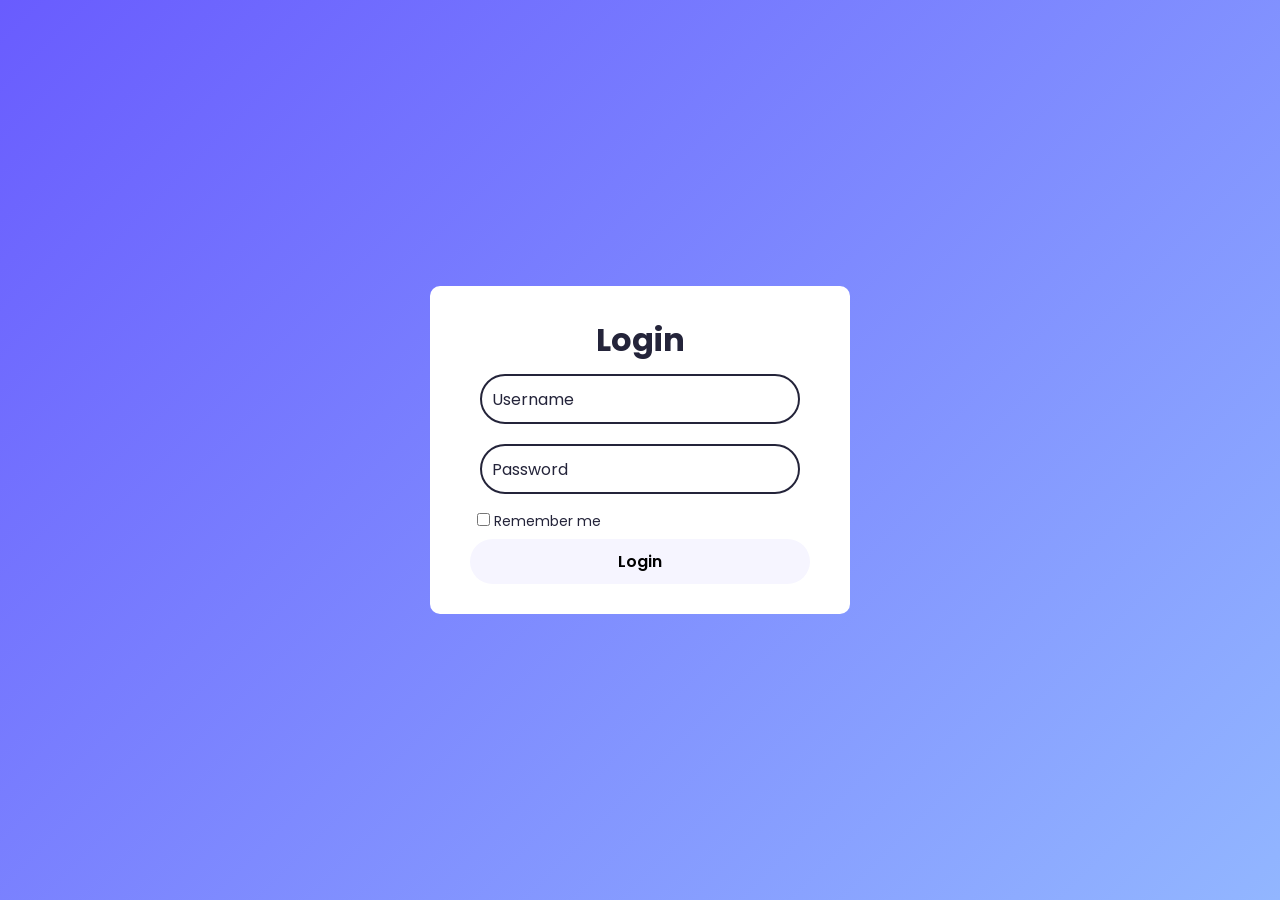
==== library.html @ 34076997 "Add files via upload" ====
<!DOCTYPE html>
<html lang="en">
<head>
    <meta charset="UTF-8">
    <meta name="viewport" content="width=device-width, initial-scale=1.0">
    <title>My Library - Studia</title>
    <link rel="stylesheet" href="style.css">
    <link href="https://unpkg.com/boxicons@2.1.4/css/boxicons.min.css" rel="stylesheet">
    <script src="auth.js" defer></script>
    <style>
        .library-page {
            min-height: 100vh;
            margin-left: 250px;
            padding: 42px clamp(20px, 5vw, 64px);
            transition: margin-left 0.3s ease;
        }

        .sidebar.close ~ .library-page {
             margin-left: 78px; 
            }
        .library-header, #libraryItems { 
            width: min(100%, 1050px);
             margin: 0 auto; 
            }
        .library-header { 
            margin-bottom: 28px; 
        }
        .library-header h1 { 
            margin: 12px 0 4px;
         }
        .library-back { 
            color: var(--primary-color);
             text-decoration: none; 
            
            }

        #libraryItems {
            display: grid;
            grid-template-columns: repeat(3, minmax(0, 1fr));
            gap: 18px;
        }

        .library-card {
            min-height: 180px;
            padding: 20px;
            border: 1px solid var(--body-color);
            border-radius: 12px;
            background: var(--primary-color-light);
            display: flex;
            flex-direction: column;
            gap: 14px;
            overflow: hidden;
            transition: transform 0.2s ease, box-shadow 0.2s ease, border-color 0.2s ease;
        }

        .library-card:hover,
        .library-card:focus-visible {
            transform: translateY(-4px);
            border-color: var(--primary-color);
            box-shadow: 0 10px 24px rgba(40, 35, 90, 0.14);
        }

        .library-card.is-audiobook,
        .library-card.is-summary { 
            cursor: pointer; 
        }
        .library-card:focus-visible { 
            outline: 3px solid var(--primary-color); 
            outline-offset: 3px; 
        }

        .library-card-heading { 
            display: flex; 
            align-items: flex-start; 
            gap: 12px; 
        }
        .library-icon {
            flex: 0 0 42px;
            width: 42px;
            height: 42px;
            display: grid;
            place-items: center;
            border-radius: 10px;
            background: var(--body-color);
            color: var(--primary-color);
            font-size: 23px;
        }

        .library-card h2 { 
            font-size: 17px; 
            line-height: 1.4; 
            overflow-wrap: anywhere;
         }
        .library-card p, .library-card small {
             color: var(--text-color);
             }
        .library-card small { 
            margin-top: auto;
             opacity: 0.75; 
            }
        .library-empty {
            grid-column: 1 / -1;
            padding: 24px;
            border-radius: 12px;
            background: var(--primary-color-light);
        }

        @media (max-width: 1000px) {
            #libraryItems { 
                grid-template-columns: repeat(2, minmax(0, 1fr));
             }
        }

        @media (max-width: 700px) {
            .library-page {
                 padding: 32px 16px;
                 }
            .sidebar.close ~ .library-page { 
                margin-left: 78px;
             }
            #libraryItems { 
                grid-template-columns: 1fr; 
            }
        }
    </style>
</head>
<body>
    <nav class="sidebar">
        <header>
            <div class="image-text">
                <span class="image logo-mark" aria-label="Studia logo">S</span>
                <div class="text header-text">
                    <span class="name">Studia</span>
                    <span class="profession">Learning Space</span>
                </div>
            </div>
            <button class="toggle" type="button" aria-label="Collapse sidebar" aria-expanded="true">
                <i class="bx bx-chevron-right" aria-hidden="true"></i>
            </button>
        </header>
        <div class="menu-bar">
            <div class="menu">
                <ul class="menu-links">
                    <li class="nav-link"><a href="index.html">
                        <i class="bx bx-home-alt icon" aria-hidden="true"></i>
                        <span class="text nav-text">Home</span>
                    </a>
                </li>
                    <li class="nav-link"><a href="library.html" aria-current="page">
                        <i class="bx bx-book icon" aria-hidden="true"></i>
                        <span class="text nav-text">My Library</span>
                    </a>
                </li>
                    <li class="nav-link"><a href="audio.html">
                        <i class="bx bx-headphone icon" aria-hidden="true"></i>
                        <span class="text nav-text">Audio Session</span>
                    </a>
                </li>
                    <li class="nav-link">
                        <a href="login.html" data-logout>
                            <i class="bx bx-log-out icon" aria-hidden="true"></i>
                            <span class="text nav-text">Log out</span>
                        </a>
                    </li>
                    <li class="mode">
                        <div class="moon-sun" aria-hidden="true">
                            <i class="bx bx-moon moon"></i>
                            <i class="bx bx-sun sun"></i>
                        </div>
                        <span class="mode-text text">Dark Mode</span>
                        <button class="toggle-switch" type="button" aria-label="Switch to dark mode" aria-pressed="false">
                            <span class="switch"></span>
                        </button>
                    </li>
                </ul>
            </div>
        </div>
    </nav>

    <main class="library-page">
        <header class="library-header">
            <h1>My Library</h1>
            <p>Your summaries and audiobooks will appear here.</p>
        </header>
        <section id="libraryItems" aria-live="polite"></section>
    </main>

    <script src="sidebar.js"></script>
    <script>
        const libraryItems = document.getElementById('libraryItems');
        let savedItems = [];

        try {
            savedItems = JSON.parse(localStorage.getItem('studia-library') || '[]');
            if (!Array.isArray(savedItems)) savedItems = [];
        } catch {
            savedItems = [];
        }

        if (savedItems.length === 0) {
            const emptyMessage = document.createElement('p');
            emptyMessage.className = 'library-empty';
            emptyMessage.textContent = 'Your library is empty. Create a summary or audiobook to see it here.';
            libraryItems.appendChild(emptyMessage);
        } else {
            for (const item of savedItems) {
                const itemType = (item.type || '').toLowerCase();
                const isAudiobook = itemType === 'audiobook';
                const isSummary = itemType === 'summary';
                const card = document.createElement('article');
                card.className = `library-card${isAudiobook ? ' is-audiobook' : ''}${isSummary ? ' is-summary' : ''}`;

                const heading = document.createElement('div');
                heading.className = 'library-card-heading';

                const icon = document.createElement('i');
                icon.className = `bx ${isAudiobook ? 'bx-headphone' : 'bx-book'} library-icon`;
                icon.setAttribute('aria-hidden', 'true');

                const title = document.createElement('h2');
                title.textContent = item.title || (item.fileName
                    ? item.fileName.replace(/\.[^.]+$/, '')
                    : item.type || 'Study material');
                heading.append(icon, title);

                if (localStorage.getItem("theme") === "dark") {
                    document.body.classList.add("dark");
                }


                if (isAudiobook) {
                    const selectionKey = String(item.id || item.fileName || '');
                    card.setAttribute('role', 'link');
                    card.setAttribute('tabindex', '0');
                    card.setAttribute('aria-label', `Open audiobook ${title.textContent} in Audio Session`);

                    const openAudioSession = () => {
                        localStorage.setItem('studia-selected-audiobook', selectionKey);
                        window.location.href = 'audio.html';
                    };

                    card.addEventListener('click', openAudioSession);
                    card.addEventListener('keydown', event => {
                        if (event.key === 'Enter' || event.key === ' ') {
                            event.preventDefault();
                            openAudioSession();
                        }
                    });
                } else if (isSummary) {
                    card.setAttribute('role', 'link');
                    card.setAttribute('tabindex', '0');
                    card.setAttribute('aria-label', `Open summary ${title.textContent}`);

                    const openSummary = () => {
                        localStorage.setItem('studia-selected-summary', JSON.stringify(item));
                        window.location.href = 'summary.html';
                    };

                    card.addEventListener('click', openSummary);
                    card.addEventListener('keydown', event => {
                        if (event.key === 'Enter' || event.key === ' ') {
                            event.preventDefault();
                            openSummary();
                        }
                    });
                }

                const details = document.createElement('p');
                const detailLevel = !item.level || item.level === 'Balanced' ? 'Shorter' : item.level;
                details.textContent = `${item.type || 'Study material'} · ${detailLevel} detail`;

                const created = document.createElement('small');
                const date = new Date(item.createdAt);
                created.textContent = Number.isNaN(date.getTime()) ? '' : `Created ${date.toLocaleString()}`;

                card.append(heading, details, created);
                libraryItems.appendChild(card);
            }
        }
    </script>
</body>
</html>
---- style.css ----
@import url('https://fonts.googleapis.com/css2?family=Barrio&family=Playfair+Display:ital,wght@0,400..900;1,400..900&family=Poppins:wght@300&display=swap');

*{
    font-family: 'Poppins', sans-serif;
    margin: 0;
    padding: 0;
    box-sizing: border-box;
}

:root {
/*==== Colors ====*/
    --body-color: #E4E9F7;
    --background-color: #E4E9F7;
    --sidebar-color: #FFF;
    --text-color: #24243a;
    --primary-color: #695CFE;
    --primary-color-light: #F6F5FF;
    --toggle-color: #DDD;
    --toggle-knob-color: #FFF;

/*==== Transition ====*/
    --tran-03: all 0.3s ease;
    --tran-04: all 0.4s ease;
    --tran-05: all 0.5s ease;
}

body.dark {
    --body-color: #171923;
    --background-color: #171923;
    --sidebar-color: #202330;
    --text-color: #ECEEF5;
    --primary-color-light: #2C3040;
    --toggle-color: #695CFE;
    --toggle-knob-color: #FFF;
}






.create-section{
    background: var(--primary-color-light);
    border: 1px solid var(--body-color);
    border-radius: 8px;
    overflow: hidden;
    width: 100%;
    max-width: 1000px;
    margin: 100px auto;
    font-family:system-ui, -apple-system, sans-serif;

}

.section-header{
    display: flex;
    justify-content: space-between;
    align-items: center;
    padding: 20px, 24px;
    border-bottom: 1px solid #eeeae5;
}

.section-header h2{
    font-size: 16px;
    font-weight: 700;
    margin: 0;
    color: #1a1a1a;
    display: flex;
    align-items: center;
    gap: 10px;

}

.section-header h2 span{
   color: #6b5ecd;
    font-size: 13px;
    font-weight: 600;
}

.section-header small{
    font-size: 12px;
    color: #888;
    display: flex;
    align-items: center;
    gap: 6px;
}


body{
    height: 100vh;
    background: var(--body-color);
    color: var(--text-color);
    transition: background-color 0.3s ease, color 0.3s ease;
}

:root {
    --sidebar-width: 250px;
    --sidebar-collapsed-width: 88px;
}

.sidebar {
    position: fixed;
    inset: 0 auto 0 0;
    width: var(--sidebar-width);
    z-index: 10;
    transition: width 0.3s ease;
}

.sidebar.close {
    width: var(--sidebar-collapsed-width);
}

.container {
    box-sizing: border-box;
    width: calc(100% - var(--sidebar-width));
    min-height: 100vh;
    margin-left: var(--sidebar-width);
    padding: 40px;
    transition: width 0.3s ease, margin-left 0.3s ease;
}

.sidebar.close ~ .container {
    width: calc(100% - var(--sidebar-collapsed-width));
    margin-left: var(--sidebar-collapsed-width);
}

@media (max-width: 700px) {
    .container {
        width: 100%;
        margin-left: 0;
        padding: 24px;
    }

    .sidebar.close ~ .container {
        width: 100%;
        margin-left: 0;
    }
}

/* ===== Sidebar ===== */

.sidebar{
   position: fixed;
   top: 0;
   left: 0;
   height: 100%;
   width: 250px;
   padding: 10px 14px;
   background: var(--sidebar-color);
   transition: width 0.3s ease;
}

.sidebar.close{
    width: 78px;
}

/* =====Reusable CSS =====*/

.sidebar .text{
    font-size: 16px;
    font-weight: 500;
    color: var(--text-color);
    white-space: nowrap;
    transition: opacity 0.2s ease;
}

.sidebar.close .text{
    opacity: 0;
    pointer-events: none;
}

.sidebar .image{
    min-width: 60px;
    display: flex;
    align-items: center;

}

.sidebar li{
    height: 50px;
    background: transparent;
    margin-top: 10px;
    list-style: none;
    display: flex;
    align-items: center;

}

.sidebar li .icon{
    min-width: 60px;
   font-size: 20px;
    display: flex;
    align-items: center;
    justify-content: center;

}

.sidebar li .icon, .sidebar li .text{
    color: var(--text-color);
    transition: var(--tran-03);
}

.sidebar header{
    position: relative;
}

.sidebar .image-text img{
    width: 40px;
    border-radius: 6px;
}

.logo-mark {
    width: 40px;
    height: 40px;
    border-radius: 12px;
    background: linear-gradient(135deg, #695CFE, #92b6ff);
    color: #fff;
    display: flex;
    align-items: center;
    justify-content: center;
    font-weight: 700;
    font-size: 20px;
    box-shadow: 0 8px 18px rgba(105, 92, 254, 0.25);
}

.sidebar header .image-text{
    display: flex;
    flex-direction: column;
}

.header-text .name{
    font-weight: 600;
}

.header-text .profession{
   margin-top: -2px;
}

.sidebar header .toggle{
    position: absolute;
    top: 50%;
    right: -25px;
    transform: translateY(-50%);
    height: 25px;
    width: 25px;
    padding: 0;
    border: 0;
    background: var(--primary-color);
    display: flex;
    align-items: center;
    justify-content: center;
    border-radius: 50%;
    color: var(--sidebar-color);
    font-size: 22px;
    cursor: pointer;
    z-index: 1;
}

.sidebar.close header .toggle i{ 
    transform: rotate(180deg);
}

.sidebar header .toggle i{
    transition: transform 0.3s ease;

}

.sidebar .search-box{
    background: var(--primary-color-light);
}


.sidebar li a{
    text-decoration: none;
    height: 100%;
    width: 100%;
    display: flex;
    align-items: center;
    border-radius: 6px;
    transition: var(--tran-04);
}

.sidebar li a:hover{
    background: var(--primary-color);
}

.sidebar li a:hover .icon, .sidebar li a:hover .text{
    color: var(--sidebar-color);
}

.sidebar .menu-bar{
    height: calc(100% - 50px);
    display: flex;
    flex-direction: column;
    justify-content: space-between;

}



.menu-bar .mode .moon-sun{
    height: 50px;
    width: 60px;
    flex: 0 0 60px;
    position: relative;
    display: flex;
    align-items: center;
    justify-content: center;
}
.menu-bar .mode{
    background: transparent;
    transition: background-color 0.3s ease;
}

.menu-bar .mode .moon-sun i{
    position: absolute;
    font-size: 20px;
    color: var(--text-color);
    transition: opacity 0.2s ease, transform 0.2s ease;
}

.menu-bar .mode .sun{
    opacity: 0;
    transform: rotate(-45deg) scale(0.7);
}

body.dark .menu-bar .mode .moon{
    opacity: 0;
    transform: rotate(45deg) scale(0.7);
}

body.dark .menu-bar .mode .sun{
    opacity: 1;
    transform: rotate(0) scale(1);
}

.menu-bar .mode .toggle-switch{
    position: relative;
    height: 100%;
    min-width: 60px;
    border: 0;
    padding: 0 8px;
    background: transparent;
    display: flex;
    align-items: center;
    justify-content: center;
    cursor: pointer;
}

.toggle-switch .switch{
    position: relative;
    display: block;
    flex: 0 0 44px;
    height: 22px;
    width: 44px;
    border-radius: 25px;
    background: var(--toggle-color);
    transition: background-color 0.3s ease;
}

.switch::before{
    content: '';
    position: absolute;
    top: 50%;
    left: 3px;
    height: 15px;
    width: 15px;
    border-radius: 50%;
    transform: translateY(-50%);
    background: var(--toggle-knob-color);
    transition: left 0.3s ease;
}

body.dark .toggle-switch .switch::before{
    left: 26px;
}

.sidebar.close .mode .mode-text,
.sidebar.close .mode .moon-sun{
    display: none;
}

.sidebar.close .mode .toggle-switch{
    min-width: 50px;
    width: 50px;
    margin: 0 auto;
}


.sidebar .image-text{
    display: flex;
    align-items: center;
}

.sidebar .menu-bar{
    height: calc(100% - 50px);
    display: flex;
    flex-direction: column;
    justify-content: space-between;
}

.container{
    min-height: 100vh;
    margin-left: 250px;
    transition: margin-left 0.3s ease;
}

.sidebar.close ~ .container{
    margin-left: 78px;
}











/* header */

.main-content  header h1 .small-title{
    margin-left: 12px;
}

.create-section {
    padding: 32px;
}

.create-content {
    gap: 32px;
}

.upload-area {
    display: flex;
    flex-direction: column;
    align-items: center;
    justify-content: center;
    min-height: 260px;
    padding: 28px;
    text-align: center;
}

.upload-area.is-dragging {
    outline: 2px dashed var(--primary-color);
    outline-offset: -8px;
    background: var(--body-color);
}

.upload-area [hidden] {
    display: none !important;
}





.upload-icon{
    background: #e7e3f7;
    color: #7769ce;
    width: 44px;
    height: 44px;
    border-radius: 12px;
    display: flex;
    align-items: center;
    justify-content: center;
    font-size: 20px;
    margin-bottom: 20px;
}


.upload-area p{
    font-size: 11px;
    color: #888;
    margin: 0 0 10px;
}

.upload-area label{
    color: #7769ce;
    text-decoration: underline;
    cursor: pointer;
}

.upload-area small{
    font-size: 9px;
    color: #aaa;
}


/* options */

.create-options{
    padding: 20px;
    border-left: 1px solid #eeeae5;
}

.create-options p{
    font-size: 10px;
    color: #777;
    margin: 0 0 10px;
    width: 100%;
    box-sizing: border-box;
}


.choice-buttons{
   display: grid;
    grid-template-columns: repeat(2, minmax(0, 1fr));
    gap: 16px;
   margin-bottom: 20px;
}

.choice-selected, .choice{  /*butoan cadrane*/
    display: flex;
    flex-direction: column;
    justify-content: flex-start;
    align-items: flex-start;
    gap: 2px;
    background: #f0edfc;
    border: 2px solid #bebbd1;
    border-radius: 12px;
    padding: 8px 10px;
    cursor: pointer;
    min-height: 52px;
    transition: all 0.3s ease;

}

.choice-selected:hover{
    border-color: #9a8de5;
   
}

.choice{
    background: #f0edfc;
    border: 2px solid #bebbd1;
}

.choice-selected {
    background: #e8e4fb;
    border-color: #7568c5;
    box-shadow: 0 0 0 1px rgba(117, 104, 197, 0.18);
}


.choice:hover{
    border-color: #9a8de5;
   
}

.choice-selected h4{
    font-size: 14px;
    margin: 0;
    color: #252525;
    
}

.choice-selected small{
    display: block;
    font-size: 11px;
    color: #999;
}

.choice h4{
    font-size: 14px;
    margin: 0;
    color: #252525;
    /*text allign??*/
}

.choice small{
    display: block;
    font-size: 11px;
    color: #999;
}

.input-box input{
    width: 100%;
    height: 100%;
    background: transparent;
    border: none;
    outline: none;
    border: 1px solid var(--primary-color);
    border-radius: 10px;
    font-size: 12px;
    padding: 10px;

}

.input-box input::placeholder{
    color: var(--text-color);
}

.input-box i{
    position: absolute;
    right: 20px;
    top: 50px;
    transform: translateY(-50%);
    font-size: 20px;
}

.levels{
    display: grid;
    grid-template-columns: repeat(2, minmax(0, 1fr));
    gap: 12px;
    background: #f0edfc;
    padding: 4px;
    border-radius: 9px;
    margin-bottom: 16px;
}

.levels button{
    background: transparent;
    border:none;
    border-radius: 7px;
    padding: 10px 3px;
    font-size: 11px;
    color: #888;
    cursor: pointer;
    transition: all 0.3s ease;
}

.levels button:hover{
    background: #e2def5;
    color:#7568c5;
}

.levels button.level-selected{
    background: white;
    color: #333;
    box-shadow: 0 1px 4px rgba(0,0,0,0.1);
}

.create-button{
   
    background: #7568c5;
    color: white;
    width: 100%;
    padding: 13px;
    border: none;
    border-radius: 9px;
    display:flex;
    justify-content: center;
    align-items: center;
    gap: 6px;
    font-weight: bold;
    font-size: 11px;
    cursor: pointer;
    transition: all 0.3s ease;
}


.create-button:hover{
    background: #d6d3e4;
    color: #333;
    box-shadow: 0 8px 16px 0 rgba(0,0,0,0.6);
}

body.dark .upload-area{
    background: #222634;
    border-color: #3B4051;
}

body.dark .section-header{
    border-color: #353949;
}

body.dark .section-header h2,
body.dark .choice-selected h4,
body.dark .choice h4{
    color: #ECEEF5;
}

body.dark .section-header small,
body.dark .create-options p,
body.dark .choice-selected small,
body.dark .choice small{
    color: #A7ACBC;
}

body.dark .create-options{
    border-color: #353949;
}

body.dark .choice-selected,
body.dark .choice,
body.dark .levels{
    background: #2C3040;
    border-color: #454B5D;
}

body.dark .choice-selected {
    background: #383352;
    border-color: #9184ff;
    box-shadow: 0 0 0 1px rgba(145, 132, 255, 0.25);
}

body.dark .levels button{
    color: #C0C4D0;
}

body.dark .levels button:hover,
body.dark .levels button.level-selected{
    background: #41475B;
    color: #FFF;
}

body.dark .create-button:hover{
    background: #8A80E8;
    color: #FFF;
}
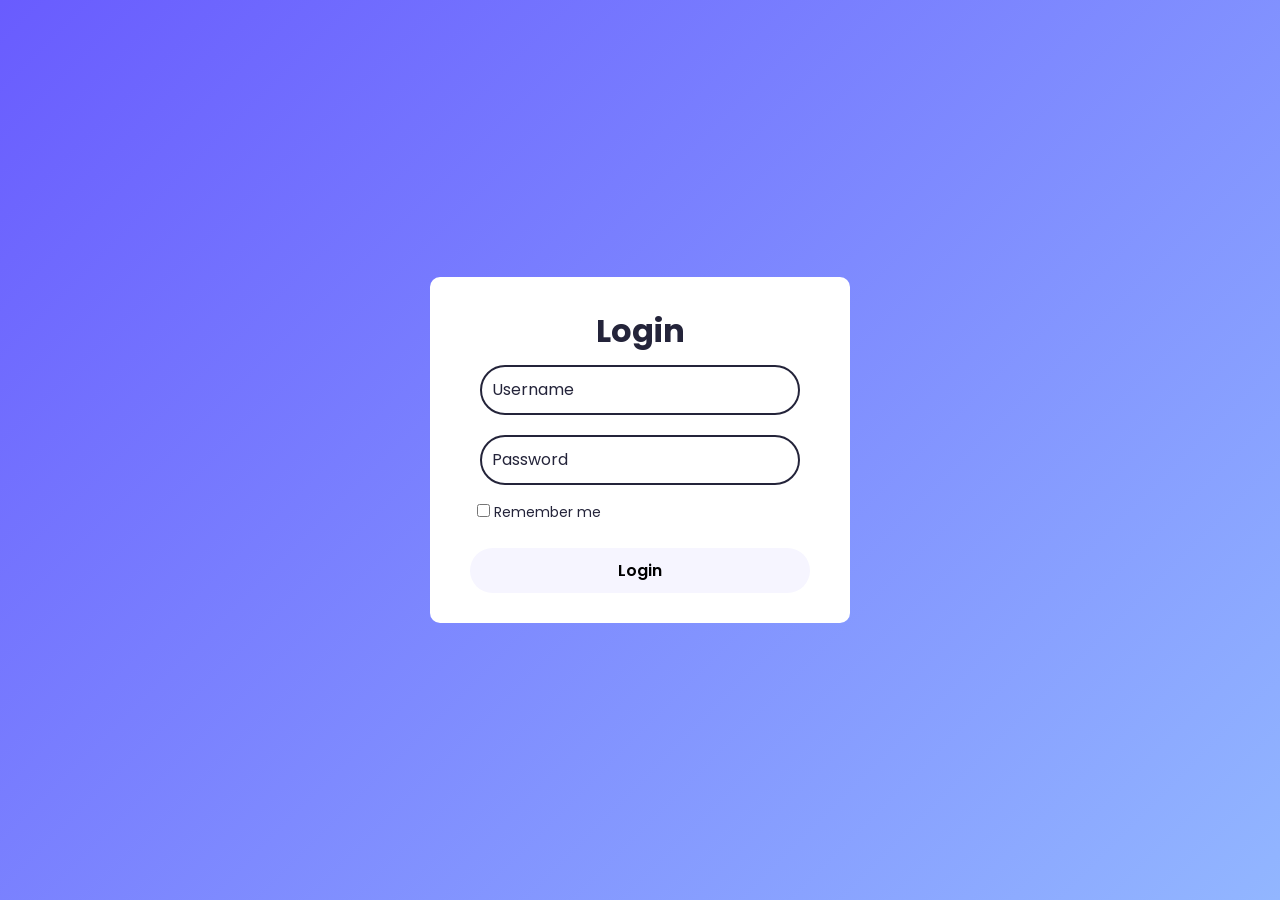
==== commit 4163d777: "Add Studia learning app" ====
--- a/library.html
+++ b/library.html
@@ -1,283 +1,213 @@
-<!DOCTYPE html>
-<html lang="en">
-<head>
-    <meta charset="UTF-8">
-    <meta name="viewport" content="width=device-width, initial-scale=1.0">
-    <title>My Library - Studia</title>
-    <link rel="stylesheet" href="style.css">
-    <link href="https://unpkg.com/boxicons@2.1.4/css/boxicons.min.css" rel="stylesheet">
-    <script src="auth.js" defer></script>
-    <style>
-        .library-page {
-            min-height: 100vh;
-            margin-left: 250px;
-            padding: 42px clamp(20px, 5vw, 64px);
-            transition: margin-left 0.3s ease;
-        }
-
-        .sidebar.close ~ .library-page {
-             margin-left: 78px; 
-            }
-        .library-header, #libraryItems { 
-            width: min(100%, 1050px);
-             margin: 0 auto; 
-            }
-        .library-header { 
-            margin-bottom: 28px; 
-        }
-        .library-header h1 { 
-            margin: 12px 0 4px;
-         }
-        .library-back { 
-            color: var(--primary-color);
-             text-decoration: none; 
-            
-            }
-
-        #libraryItems {
-            display: grid;
-            grid-template-columns: repeat(3, minmax(0, 1fr));
-            gap: 18px;
-        }
-
-        .library-card {
-            min-height: 180px;
-            padding: 20px;
-            border: 1px solid var(--body-color);
-            border-radius: 12px;
-            background: var(--primary-color-light);
-            display: flex;
-            flex-direction: column;
-            gap: 14px;
-            overflow: hidden;
-            transition: transform 0.2s ease, box-shadow 0.2s ease, border-color 0.2s ease;
-        }
-
-        .library-card:hover,
-        .library-card:focus-visible {
-            transform: translateY(-4px);
-            border-color: var(--primary-color);
-            box-shadow: 0 10px 24px rgba(40, 35, 90, 0.14);
-        }
-
-        .library-card.is-audiobook,
-        .library-card.is-summary { 
-            cursor: pointer; 
-        }
-        .library-card:focus-visible { 
-            outline: 3px solid var(--primary-color); 
-            outline-offset: 3px; 
-        }
-
-        .library-card-heading { 
-            display: flex; 
-            align-items: flex-start; 
-            gap: 12px; 
-        }
-        .library-icon {
-            flex: 0 0 42px;
-            width: 42px;
-            height: 42px;
-            display: grid;
-            place-items: center;
-            border-radius: 10px;
-            background: var(--body-color);
-            color: var(--primary-color);
-            font-size: 23px;
-        }
-
-        .library-card h2 { 
-            font-size: 17px; 
-            line-height: 1.4; 
-            overflow-wrap: anywhere;
-         }
-        .library-card p, .library-card small {
-             color: var(--text-color);
-             }
-        .library-card small { 
-            margin-top: auto;
-             opacity: 0.75; 
-            }
-        .library-empty {
-            grid-column: 1 / -1;
-            padding: 24px;
-            border-radius: 12px;
-            background: var(--primary-color-light);
-        }
-
-        @media (max-width: 1000px) {
-            #libraryItems { 
-                grid-template-columns: repeat(2, minmax(0, 1fr));
-             }
-        }
-
-        @media (max-width: 700px) {
-            .library-page {
-                 padding: 32px 16px;
-                 }
-            .sidebar.close ~ .library-page { 
-                margin-left: 78px;
-             }
-            #libraryItems { 
-                grid-template-columns: 1fr; 
-            }
-        }
-    </style>
-</head>
-<body>
-    <nav class="sidebar">
-        <header>
-            <div class="image-text">
-                <span class="image logo-mark" aria-label="Studia logo">S</span>
-                <div class="text header-text">
-                    <span class="name">Studia</span>
-                    <span class="profession">Learning Space</span>
-                </div>
-            </div>
-            <button class="toggle" type="button" aria-label="Collapse sidebar" aria-expanded="true">
-                <i class="bx bx-chevron-right" aria-hidden="true"></i>
-            </button>
-        </header>
-        <div class="menu-bar">
-            <div class="menu">
-                <ul class="menu-links">
-                    <li class="nav-link"><a href="index.html">
-                        <i class="bx bx-home-alt icon" aria-hidden="true"></i>
-                        <span class="text nav-text">Home</span>
-                    </a>
-                </li>
-                    <li class="nav-link"><a href="library.html" aria-current="page">
-                        <i class="bx bx-book icon" aria-hidden="true"></i>
-                        <span class="text nav-text">My Library</span>
-                    </a>
-                </li>
-                    <li class="nav-link"><a href="audio.html">
-                        <i class="bx bx-headphone icon" aria-hidden="true"></i>
-                        <span class="text nav-text">Audio Session</span>
-                    </a>
-                </li>
-                    <li class="nav-link">
-                        <a href="login.html" data-logout>
-                            <i class="bx bx-log-out icon" aria-hidden="true"></i>
-                            <span class="text nav-text">Log out</span>
-                        </a>
-                    </li>
-                    <li class="mode">
-                        <div class="moon-sun" aria-hidden="true">
-                            <i class="bx bx-moon moon"></i>
-                            <i class="bx bx-sun sun"></i>
-                        </div>
-                        <span class="mode-text text">Dark Mode</span>
-                        <button class="toggle-switch" type="button" aria-label="Switch to dark mode" aria-pressed="false">
-                            <span class="switch"></span>
-                        </button>
-                    </li>
-                </ul>
-            </div>
-        </div>
-    </nav>
-
-    <main class="library-page">
-        <header class="library-header">
-            <h1>My Library</h1>
-            <p>Your summaries and audiobooks will appear here.</p>
-        </header>
-        <section id="libraryItems" aria-live="polite"></section>
-    </main>
-
-    <script src="sidebar.js"></script>
-    <script>
-        const libraryItems = document.getElementById('libraryItems');
-        let savedItems = [];
-
-        try {
-            savedItems = JSON.parse(localStorage.getItem('studia-library') || '[]');
-            if (!Array.isArray(savedItems)) savedItems = [];
-        } catch {
-            savedItems = [];
-        }
-
-        if (savedItems.length === 0) {
-            const emptyMessage = document.createElement('p');
-            emptyMessage.className = 'library-empty';
-            emptyMessage.textContent = 'Your library is empty. Create a summary or audiobook to see it here.';
-            libraryItems.appendChild(emptyMessage);
-        } else {
-            for (const item of savedItems) {
-                const itemType = (item.type || '').toLowerCase();
-                const isAudiobook = itemType === 'audiobook';
-                const isSummary = itemType === 'summary';
-                const card = document.createElement('article');
-                card.className = `library-card${isAudiobook ? ' is-audiobook' : ''}${isSummary ? ' is-summary' : ''}`;
-
-                const heading = document.createElement('div');
-                heading.className = 'library-card-heading';
-
-                const icon = document.createElement('i');
-                icon.className = `bx ${isAudiobook ? 'bx-headphone' : 'bx-book'} library-icon`;
-                icon.setAttribute('aria-hidden', 'true');
-
-                const title = document.createElement('h2');
-                title.textContent = item.title || (item.fileName
-                    ? item.fileName.replace(/\.[^.]+$/, '')
-                    : item.type || 'Study material');
-                heading.append(icon, title);
-
-                if (localStorage.getItem("theme") === "dark") {
-                    document.body.classList.add("dark");
-                }
-
-
-                if (isAudiobook) {
-                    const selectionKey = String(item.id || item.fileName || '');
-                    card.setAttribute('role', 'link');
-                    card.setAttribute('tabindex', '0');
-                    card.setAttribute('aria-label', `Open audiobook ${title.textContent} in Audio Session`);
-
-                    const openAudioSession = () => {
-                        localStorage.setItem('studia-selected-audiobook', selectionKey);
-                        window.location.href = 'audio.html';
-                    };
-
-                    card.addEventListener('click', openAudioSession);
-                    card.addEventListener('keydown', event => {
-                        if (event.key === 'Enter' || event.key === ' ') {
-                            event.preventDefault();
-                            openAudioSession();
-                        }
-                    });
-                } else if (isSummary) {
-                    card.setAttribute('role', 'link');
-                    card.setAttribute('tabindex', '0');
-                    card.setAttribute('aria-label', `Open summary ${title.textContent}`);
-
-                    const openSummary = () => {
-                        localStorage.setItem('studia-selected-summary', JSON.stringify(item));
-                        window.location.href = 'summary.html';
-                    };
-
-                    card.addEventListener('click', openSummary);
-                    card.addEventListener('keydown', event => {
-                        if (event.key === 'Enter' || event.key === ' ') {
-                            event.preventDefault();
-                            openSummary();
-                        }
-                    });
-                }
-
-                const details = document.createElement('p');
-                const detailLevel = !item.level || item.level === 'Balanced' ? 'Shorter' : item.level;
-                details.textContent = `${item.type || 'Study material'} · ${detailLevel} detail`;
-
-                const created = document.createElement('small');
-                const date = new Date(item.createdAt);
-                created.textContent = Number.isNaN(date.getTime()) ? '' : `Created ${date.toLocaleString()}`;
-
-                card.append(heading, details, created);
-                libraryItems.appendChild(card);
-            }
-        }
-    </script>
-</body>
-</html>
-
+<!DOCTYPE html>
+<html lang="en">
+<head>
+    <meta charset="UTF-8">
+    <meta name="viewport" content="width=device-width, initial-scale=1.0">
+    <title>My Library - Studia</title>
+    <link rel="stylesheet" href="style.css">
+    <link href="https://unpkg.com/boxicons@2.1.4/css/boxicons.min.css" rel="stylesheet">
+    <script src="auth.js" defer></script>
+    <style>
+        .library-page {
+            min-height: 100vh;
+            margin-left: 250px;
+            padding: 42px clamp(20px, 5vw, 64px);
+            transition: margin-left 0.3s ease;
+        }
+
+        .sidebar.close ~ .library-page {
+             margin-left: 78px; 
+            }
+        .library-header, #libraryItems { 
+            width: min(100%, 1050px);
+             margin: 0 auto; 
+            }
+        .library-header { 
+            margin-bottom: 28px; 
+        }
+        .library-header h1 { 
+            margin: 12px 0 4px;
+         }
+        .library-back { 
+            color: var(--primary-color);
+             text-decoration: none; 
+            
+            }
+
+        #libraryItems {
+            display: grid;
+            grid-template-columns: repeat(3, minmax(0, 1fr));
+            gap: 18px;
+        }
+
+        .library-card {
+            min-height: 180px;
+            padding: 20px;
+            border: 1px solid var(--body-color);
+            border-radius: 12px;
+            background: var(--primary-color-light);
+            display: flex;
+            flex-direction: column;
+            gap: 14px;
+            overflow: hidden;
+            transition: transform 0.2s ease, box-shadow 0.2s ease, border-color 0.2s ease;
+        }
+
+        .library-card:hover,
+        .library-card:focus-visible {
+            transform: translateY(-4px);
+            border-color: var(--primary-color);
+            box-shadow: 0 10px 24px rgba(40, 35, 90, 0.14);
+        }
+
+        .library-card.is-summary { 
+            cursor: pointer; 
+        }
+        .library-listen {
+            align-self: flex-start;
+            display: inline-flex;
+            align-items: center;
+            gap: 6px;
+            padding: 8px 12px;
+            border: 1px solid var(--primary-color);
+            border-radius: 6px;
+            background: var(--primary-color);
+            color: #fff;
+            font: inherit;
+            cursor: pointer;
+        }
+        .library-listen:disabled {
+            cursor: wait;
+            opacity: 0.7;
+        }
+        .library-audio {
+            display: block;
+            width: 100%;
+            min-width: 0;
+        }
+        .library-card:focus-visible { 
+            outline: 3px solid var(--primary-color); 
+            outline-offset: 3px; 
+        }
+
+        .library-card-heading { 
+            display: flex; 
+            align-items: flex-start; 
+            gap: 12px; 
+        }
+        .library-icon {
+            flex: 0 0 42px;
+            width: 42px;
+            height: 42px;
+            display: grid;
+            place-items: center;
+            border-radius: 10px;
+            background: var(--body-color);
+            color: var(--primary-color);
+            font-size: 23px;
+        }
+
+        .library-card h2 { 
+            font-size: 17px; 
+            line-height: 1.4; 
+            overflow-wrap: anywhere;
+         }
+        .library-card p, .library-card small {
+             color: var(--text-color);
+             }
+        .library-card small { 
+            margin-top: auto;
+             opacity: 0.75; 
+            }
+        .library-empty {
+            grid-column: 1 / -1;
+            padding: 24px;
+            border-radius: 12px;
+            background: var(--primary-color-light);
+        }
+        .library-error {
+            grid-column: 1 / -1;
+            padding: 16px 0;
+            color: #b42318;
+        }
+
+        @media (max-width: 1000px) {
+            #libraryItems { 
+                grid-template-columns: repeat(2, minmax(0, 1fr));
+             }
+        }
+
+        @media (max-width: 700px) {
+            .library-page {
+                 padding: 32px 16px;
+                 }
+            .sidebar.close ~ .library-page { 
+                margin-left: 78px;
+             }
+            #libraryItems { 
+                grid-template-columns: 1fr; 
+            }
+        }
+    </style>
+</head>
+<body>
+    <nav class="sidebar">
+        <header>
+            <div class="image-text">
+                <span class="image logo-mark" aria-label="Studia logo">S</span>
+                <div class="text header-text">
+                    <span class="name">Studia</span>
+                    <span class="profession">Learning Space</span>
+                </div>
+            </div>
+            <button class="toggle" type="button" aria-label="Collapse sidebar" aria-expanded="true">
+                <i class="bx bx-chevron-right" aria-hidden="true"></i>
+            </button>
+        </header>
+        <div class="menu-bar">
+            <div class="menu">
+                <ul class="menu-links">
+                    <li class="nav-link"><a href="index.html">
+                        <i class="bx bx-home-alt icon" aria-hidden="true"></i>
+                        <span class="text nav-text">Home</span>
+                    </a>
+                </li>
+                    <li class="nav-link"><a href="library.html" aria-current="page">
+                        <i class="bx bx-book icon" aria-hidden="true"></i>
+                        <span class="text nav-text">My Library</span>
+                    </a>
+                </li>
+                    <li class="nav-link">
+                        <a href="login.html" data-logout>
+                            <i class="bx bx-log-out icon" aria-hidden="true"></i>
+                            <span class="text nav-text">Log out</span>
+                        </a>
+                    </li>
+                    <li class="mode">
+                        <div class="moon-sun" aria-hidden="true">
+                            <i class="bx bx-moon moon"></i>
+                            <i class="bx bx-sun sun"></i>
+                        </div>
+                        <span class="mode-text text">Dark Mode</span>
+                        <button class="toggle-switch" type="button" aria-label="Switch to dark mode" aria-pressed="false">
+                            <span class="switch"></span>
+                        </button>
+                    </li>
+                </ul>
+            </div>
+        </div>
+    </nav>
+
+    <main class="library-page">
+        <header class="library-header">
+            <h1>My Library</h1>
+            <p>Your summaries and audiobooks will appear here.</p>
+        </header>
+        <section id="libraryItems" aria-live="polite"></section>
+    </main>
+
+    <script src="sidebar.js"></script>
+    <script src="library.js" defer></script>
+</body>
+</html>
+
--- a/style.css
+++ b/style.css
@@ -1,717 +1,722 @@
-
-@import url('https://fonts.googleapis.com/css2?family=Barrio&family=Playfair+Display:ital,wght@0,400..900;1,400..900&family=Poppins:wght@300&display=swap');
-
-*{
-    font-family: 'Poppins', sans-serif;
-    margin: 0;
-    padding: 0;
-    box-sizing: border-box;
-}
-
-:root {
-/*==== Colors ====*/
-    --body-color: #E4E9F7;
-    --background-color: #E4E9F7;
-    --sidebar-color: #FFF;
-    --text-color: #24243a;
-    --primary-color: #695CFE;
-    --primary-color-light: #F6F5FF;
-    --toggle-color: #DDD;
-    --toggle-knob-color: #FFF;
-
-/*==== Transition ====*/
-    --tran-03: all 0.3s ease;
-    --tran-04: all 0.4s ease;
-    --tran-05: all 0.5s ease;
-}
-
-body.dark {
-    --body-color: #171923;
-    --background-color: #171923;
-    --sidebar-color: #202330;
-    --text-color: #ECEEF5;
-    --primary-color-light: #2C3040;
-    --toggle-color: #695CFE;
-    --toggle-knob-color: #FFF;
-}
-
-
-
-
-
-
-.create-section{
-    background: var(--primary-color-light);
-    border: 1px solid var(--body-color);
-    border-radius: 8px;
-    overflow: hidden;
-    width: 100%;
-    max-width: 1000px;
-    margin: 100px auto;
-    font-family:system-ui, -apple-system, sans-serif;
-
-}
-
-.section-header{
-    display: flex;
-    justify-content: space-between;
-    align-items: center;
-    padding: 20px, 24px;
-    border-bottom: 1px solid #eeeae5;
-}
-
-.section-header h2{
-    font-size: 16px;
-    font-weight: 700;
-    margin: 0;
-    color: #1a1a1a;
-    display: flex;
-    align-items: center;
-    gap: 10px;
-
-}
-
-.section-header h2 span{
-   color: #6b5ecd;
-    font-size: 13px;
-    font-weight: 600;
-}
-
-.section-header small{
-    font-size: 12px;
-    color: #888;
-    display: flex;
-    align-items: center;
-    gap: 6px;
-}
-
-
-body{
-    height: 100vh;
-    background: var(--body-color);
-    color: var(--text-color);
-    transition: background-color 0.3s ease, color 0.3s ease;
-}
-
-:root {
-    --sidebar-width: 250px;
-    --sidebar-collapsed-width: 88px;
-}
-
-.sidebar {
-    position: fixed;
-    inset: 0 auto 0 0;
-    width: var(--sidebar-width);
-    z-index: 10;
-    transition: width 0.3s ease;
-}
-
-.sidebar.close {
-    width: var(--sidebar-collapsed-width);
-}
-
-.container {
-    box-sizing: border-box;
-    width: calc(100% - var(--sidebar-width));
-    min-height: 100vh;
-    margin-left: var(--sidebar-width);
-    padding: 40px;
-    transition: width 0.3s ease, margin-left 0.3s ease;
-}
-
-.sidebar.close ~ .container {
-    width: calc(100% - var(--sidebar-collapsed-width));
-    margin-left: var(--sidebar-collapsed-width);
-}
-
-@media (max-width: 700px) {
-    .container {
-        width: 100%;
-        margin-left: 0;
-        padding: 24px;
-    }
-
-    .sidebar.close ~ .container {
-        width: 100%;
-        margin-left: 0;
-    }
-}
-
-/* ===== Sidebar ===== */
-
-.sidebar{
-   position: fixed;
-   top: 0;
-   left: 0;
-   height: 100%;
-   width: 250px;
-   padding: 10px 14px;
-   background: var(--sidebar-color);
-   transition: width 0.3s ease;
-}
-
-.sidebar.close{
-    width: 78px;
-}
-
-/* =====Reusable CSS =====*/
-
-.sidebar .text{
-    font-size: 16px;
-    font-weight: 500;
-    color: var(--text-color);
-    white-space: nowrap;
-    transition: opacity 0.2s ease;
-}
-
-.sidebar.close .text{
-    opacity: 0;
-    pointer-events: none;
-}
-
-.sidebar .image{
-    min-width: 60px;
-    display: flex;
-    align-items: center;
-
-}
-
-.sidebar li{
-    height: 50px;
-    background: transparent;
-    margin-top: 10px;
-    list-style: none;
-    display: flex;
-    align-items: center;
-
-}
-
-.sidebar li .icon{
-    min-width: 60px;
-   font-size: 20px;
-    display: flex;
-    align-items: center;
-    justify-content: center;
-
-}
-
-.sidebar li .icon, .sidebar li .text{
-    color: var(--text-color);
-    transition: var(--tran-03);
-}
-
-.sidebar header{
-    position: relative;
-}
-
-.sidebar .image-text img{
-    width: 40px;
-    border-radius: 6px;
-}
-
-.logo-mark {
-    width: 40px;
-    height: 40px;
-    border-radius: 12px;
-    background: linear-gradient(135deg, #695CFE, #92b6ff);
-    color: #fff;
-    display: flex;
-    align-items: center;
-    justify-content: center;
-    font-weight: 700;
-    font-size: 20px;
-    box-shadow: 0 8px 18px rgba(105, 92, 254, 0.25);
-}
-
-.sidebar header .image-text{
-    display: flex;
-    flex-direction: column;
-}
-
-.header-text .name{
-    font-weight: 600;
-}
-
-.header-text .profession{
-   margin-top: -2px;
-}
-
-.sidebar header .toggle{
-    position: absolute;
-    top: 50%;
-    right: -25px;
-    transform: translateY(-50%);
-    height: 25px;
-    width: 25px;
-    padding: 0;
-    border: 0;
-    background: var(--primary-color);
-    display: flex;
-    align-items: center;
-    justify-content: center;
-    border-radius: 50%;
-    color: var(--sidebar-color);
-    font-size: 22px;
-    cursor: pointer;
-    z-index: 1;
-}
-
-.sidebar.close header .toggle i{ 
-    transform: rotate(180deg);
-}
-
-.sidebar header .toggle i{
-    transition: transform 0.3s ease;
-
-}
-
-.sidebar .search-box{
-    background: var(--primary-color-light);
-}
-
-
-.sidebar li a{
-    text-decoration: none;
-    height: 100%;
-    width: 100%;
-    display: flex;
-    align-items: center;
-    border-radius: 6px;
-    transition: var(--tran-04);
-}
-
-.sidebar li a:hover{
-    background: var(--primary-color);
-}
-
-.sidebar li a:hover .icon, .sidebar li a:hover .text{
-    color: var(--sidebar-color);
-}
-
-.sidebar .menu-bar{
-    height: calc(100% - 50px);
-    display: flex;
-    flex-direction: column;
-    justify-content: space-between;
-
-}
-
-
-
-.menu-bar .mode .moon-sun{
-    height: 50px;
-    width: 60px;
-    flex: 0 0 60px;
-    position: relative;
-    display: flex;
-    align-items: center;
-    justify-content: center;
-}
-.menu-bar .mode{
-    background: transparent;
-    transition: background-color 0.3s ease;
-}
-
-.menu-bar .mode .moon-sun i{
-    position: absolute;
-    font-size: 20px;
-    color: var(--text-color);
-    transition: opacity 0.2s ease, transform 0.2s ease;
-}
-
-.menu-bar .mode .sun{
-    opacity: 0;
-    transform: rotate(-45deg) scale(0.7);
-}
-
-body.dark .menu-bar .mode .moon{
-    opacity: 0;
-    transform: rotate(45deg) scale(0.7);
-}
-
-body.dark .menu-bar .mode .sun{
-    opacity: 1;
-    transform: rotate(0) scale(1);
-}
-
-.menu-bar .mode .toggle-switch{
-    position: relative;
-    height: 100%;
-    min-width: 60px;
-    border: 0;
-    padding: 0 8px;
-    background: transparent;
-    display: flex;
-    align-items: center;
-    justify-content: center;
-    cursor: pointer;
-}
-
-.toggle-switch .switch{
-    position: relative;
-    display: block;
-    flex: 0 0 44px;
-    height: 22px;
-    width: 44px;
-    border-radius: 25px;
-    background: var(--toggle-color);
-    transition: background-color 0.3s ease;
-}
-
-.switch::before{
-    content: '';
-    position: absolute;
-    top: 50%;
-    left: 3px;
-    height: 15px;
-    width: 15px;
-    border-radius: 50%;
-    transform: translateY(-50%);
-    background: var(--toggle-knob-color);
-    transition: left 0.3s ease;
-}
-
-body.dark .toggle-switch .switch::before{
-    left: 26px;
-}
-
-.sidebar.close .mode .mode-text,
-.sidebar.close .mode .moon-sun{
-    display: none;
-}
-
-.sidebar.close .mode .toggle-switch{
-    min-width: 50px;
-    width: 50px;
-    margin: 0 auto;
-}
-
-
-.sidebar .image-text{
-    display: flex;
-    align-items: center;
-}
-
-.sidebar .menu-bar{
-    height: calc(100% - 50px);
-    display: flex;
-    flex-direction: column;
-    justify-content: space-between;
-}
-
-.container{
-    min-height: 100vh;
-    margin-left: 250px;
-    transition: margin-left 0.3s ease;
-}
-
-.sidebar.close ~ .container{
-    margin-left: 78px;
-}
-
-
-
-
-
-
-
-
-
-
-
-/* header */
-
-.main-content  header h1 .small-title{
-    margin-left: 12px;
-}
-
-.create-section {
-    padding: 32px;
-}
-
-.create-content {
-    gap: 32px;
-}
-
-.upload-area {
-    display: flex;
-    flex-direction: column;
-    align-items: center;
-    justify-content: center;
-    min-height: 260px;
-    padding: 28px;
-    text-align: center;
-}
-
-.upload-area.is-dragging {
-    outline: 2px dashed var(--primary-color);
-    outline-offset: -8px;
-    background: var(--body-color);
-}
-
-.upload-area [hidden] {
-    display: none !important;
-}
-
-
-
-
-
-.upload-icon{
-    background: #e7e3f7;
-    color: #7769ce;
-    width: 44px;
-    height: 44px;
-    border-radius: 12px;
-    display: flex;
-    align-items: center;
-    justify-content: center;
-    font-size: 20px;
-    margin-bottom: 20px;
-}
-
-
-.upload-area p{
-    font-size: 11px;
-    color: #888;
-    margin: 0 0 10px;
-}
-
-.upload-area label{
-    color: #7769ce;
-    text-decoration: underline;
-    cursor: pointer;
-}
-
-.upload-area small{
-    font-size: 9px;
-    color: #aaa;
-}
-
-
-/* options */
-
-.create-options{
-    padding: 20px;
-    border-left: 1px solid #eeeae5;
-}
-
-.create-options p{
-    font-size: 10px;
-    color: #777;
-    margin: 0 0 10px;
-    width: 100%;
-    box-sizing: border-box;
-}
-
-
-.choice-buttons{
-   display: grid;
-    grid-template-columns: repeat(2, minmax(0, 1fr));
-    gap: 16px;
-   margin-bottom: 20px;
-}
-
-.choice-selected, .choice{  /*butoan cadrane*/
-    display: flex;
-    flex-direction: column;
-    justify-content: flex-start;
-    align-items: flex-start;
-    gap: 2px;
-    background: #f0edfc;
-    border: 2px solid #bebbd1;
-    border-radius: 12px;
-    padding: 8px 10px;
-    cursor: pointer;
-    min-height: 52px;
-    transition: all 0.3s ease;
-
-}
-
-.choice-selected:hover{
-    border-color: #9a8de5;
-   
-}
-
-.choice{
-    background: #f0edfc;
-    border: 2px solid #bebbd1;
-}
-
-.choice-selected {
-    background: #e8e4fb;
-    border-color: #7568c5;
-    box-shadow: 0 0 0 1px rgba(117, 104, 197, 0.18);
-}
-
-
-.choice:hover{
-    border-color: #9a8de5;
-   
-}
-
-.choice-selected h4{
-    font-size: 14px;
-    margin: 0;
-    color: #252525;
-    
-}
-
-.choice-selected small{
-    display: block;
-    font-size: 11px;
-    color: #999;
-}
-
-.choice h4{
-    font-size: 14px;
-    margin: 0;
-    color: #252525;
-    /*text allign??*/
-}
-
-.choice small{
-    display: block;
-    font-size: 11px;
-    color: #999;
-}
-
-.input-box input{
-    width: 100%;
-    height: 100%;
-    background: transparent;
-    border: none;
-    outline: none;
-    border: 1px solid var(--primary-color);
-    border-radius: 10px;
-    font-size: 12px;
-    padding: 10px;
-
-}
-
-.input-box input::placeholder{
-    color: var(--text-color);
-}
-
-.input-box i{
-    position: absolute;
-    right: 20px;
-    top: 50px;
-    transform: translateY(-50%);
-    font-size: 20px;
-}
-
-.levels{
-    display: grid;
-    grid-template-columns: repeat(2, minmax(0, 1fr));
-    gap: 12px;
-    background: #f0edfc;
-    padding: 4px;
-    border-radius: 9px;
-    margin-bottom: 16px;
-}
-
-.levels button{
-    background: transparent;
-    border:none;
-    border-radius: 7px;
-    padding: 10px 3px;
-    font-size: 11px;
-    color: #888;
-    cursor: pointer;
-    transition: all 0.3s ease;
-}
-
-.levels button:hover{
-    background: #e2def5;
-    color:#7568c5;
-}
-
-.levels button.level-selected{
-    background: white;
-    color: #333;
-    box-shadow: 0 1px 4px rgba(0,0,0,0.1);
-}
-
-.create-button{
-   
-    background: #7568c5;
-    color: white;
-    width: 100%;
-    padding: 13px;
-    border: none;
-    border-radius: 9px;
-    display:flex;
-    justify-content: center;
-    align-items: center;
-    gap: 6px;
-    font-weight: bold;
-    font-size: 11px;
-    cursor: pointer;
-    transition: all 0.3s ease;
-}
-
-
-.create-button:hover{
-    background: #d6d3e4;
-    color: #333;
-    box-shadow: 0 8px 16px 0 rgba(0,0,0,0.6);
-}
-
-body.dark .upload-area{
-    background: #222634;
-    border-color: #3B4051;
-}
-
-body.dark .section-header{
-    border-color: #353949;
-}
-
-body.dark .section-header h2,
-body.dark .choice-selected h4,
-body.dark .choice h4{
-    color: #ECEEF5;
-}
-
-body.dark .section-header small,
-body.dark .create-options p,
-body.dark .choice-selected small,
-body.dark .choice small{
-    color: #A7ACBC;
-}
-
-body.dark .create-options{
-    border-color: #353949;
-}
-
-body.dark .choice-selected,
-body.dark .choice,
-body.dark .levels{
-    background: #2C3040;
-    border-color: #454B5D;
-}
-
-body.dark .choice-selected {
-    background: #383352;
-    border-color: #9184ff;
-    box-shadow: 0 0 0 1px rgba(145, 132, 255, 0.25);
-}
-
-body.dark .levels button{
-    color: #C0C4D0;
-}
-
-body.dark .levels button:hover,
-body.dark .levels button.level-selected{
-    background: #41475B;
-    color: #FFF;
-}
-
-body.dark .create-button:hover{
-    background: #8A80E8;
-    color: #FFF;
-}
-
-
-
-
+
+@import url('https://fonts.googleapis.com/css2?family=Barrio&family=Playfair+Display:ital,wght@0,400..900;1,400..900&family=Poppins:wght@300&display=swap');
+
+*{
+    font-family: 'Poppins', sans-serif;
+    margin: 0;
+    padding: 0;
+    box-sizing: border-box;
+}
+
+:root {
+/*==== Colors ====*/
+    --body-color: #E4E9F7;
+    --background-color: #E4E9F7;
+    --sidebar-color: #FFF;
+    --text-color: #24243a;
+    --primary-color: #695CFE;
+    --primary-color-light: #F6F5FF;
+    --toggle-color: #DDD;
+    --toggle-knob-color: #FFF;
+
+/*==== Transition ====*/
+    --tran-03: all 0.3s ease;
+    --tran-04: all 0.4s ease;
+    --tran-05: all 0.5s ease;
+}
+
+body.dark {
+    --body-color: #171923;
+    --background-color: #171923;
+    --sidebar-color: #202330;
+    --text-color: #ECEEF5;
+    --primary-color-light: #2C3040;
+    --toggle-color: #695CFE;
+    --toggle-knob-color: #FFF;
+}
+
+
+
+
+
+
+.create-section{
+    background: var(--primary-color-light);
+    border: 1px solid var(--body-color);
+    border-radius: 8px;
+    overflow: hidden;
+    width: 100%;
+    max-width: 1000px;
+    margin: 100px auto;
+    font-family:system-ui, -apple-system, sans-serif;
+
+}
+
+.section-header{
+    display: flex;
+    justify-content: space-between;
+    align-items: center;
+    padding: 20px, 24px;
+    border-bottom: 1px solid #eeeae5;
+}
+
+.section-header h2{
+    font-size: 16px;
+    font-weight: 700;
+    margin: 0;
+    color: #1a1a1a;
+    display: flex;
+    align-items: center;
+    gap: 10px;
+
+}
+
+.section-header h2 span{
+   color: #6b5ecd;
+    font-size: 13px;
+    font-weight: 600;
+}
+
+.section-header small{
+    font-size: 12px;
+    color: #888;
+    display: flex;
+    align-items: center;
+    gap: 6px;
+}
+
+
+body{
+    height: 100vh;
+    background: var(--body-color);
+    color: var(--text-color);
+    transition: background-color 0.3s ease, color 0.3s ease;
+}
+
+:root {
+    --sidebar-width: 250px;
+    --sidebar-collapsed-width: 88px;
+}
+
+.sidebar {
+    position: fixed;
+    inset: 0 auto 0 0;
+    width: var(--sidebar-width);
+    z-index: 10;
+    transition: width 0.3s ease;
+}
+
+.sidebar.close {
+    width: var(--sidebar-collapsed-width);
+}
+
+.container {
+    box-sizing: border-box;
+    width: calc(100% - var(--sidebar-width));
+    min-height: 100vh;
+    margin-left: var(--sidebar-width);
+    padding: 40px;
+    transition: width 0.3s ease, margin-left 0.3s ease;
+}
+
+.sidebar.close ~ .container {
+    width: calc(100% - var(--sidebar-collapsed-width));
+    margin-left: var(--sidebar-collapsed-width);
+}
+
+@media (max-width: 700px) {
+    .container {
+        width: 100%;
+        margin-left: 0;
+        padding: 24px;
+    }
+
+    .sidebar.close ~ .container {
+        width: 100%;
+        margin-left: 0;
+    }
+}
+
+/* ===== Sidebar ===== */
+
+.sidebar{
+   position: fixed;
+   top: 0;
+   left: 0;
+   height: 100%;
+   width: 250px;
+   padding: 10px 14px;
+   background: var(--sidebar-color);
+   transition: width 0.3s ease;
+}
+
+.sidebar.close{
+    width: 78px;
+}
+
+/* =====Reusable CSS =====*/
+
+.sidebar .text{
+    font-size: 16px;
+    font-weight: 500;
+    color: var(--text-color);
+    white-space: nowrap;
+    transition: opacity 0.2s ease;
+}
+
+.sidebar.close .text{
+    opacity: 0;
+    pointer-events: none;
+}
+
+.sidebar .image{
+    min-width: 60px;
+    display: flex;
+    align-items: center;
+
+}
+
+.sidebar li{
+    height: 50px;
+    background: transparent;
+    margin-top: 10px;
+    list-style: none;
+    display: flex;
+    align-items: center;
+
+}
+
+.sidebar li .icon{
+    min-width: 60px;
+   font-size: 20px;
+    display: flex;
+    align-items: center;
+    justify-content: center;
+
+}
+
+.sidebar li .icon, .sidebar li .text{
+    color: var(--text-color);
+    transition: var(--tran-03);
+}
+
+.sidebar header{
+    position: relative;
+}
+
+.sidebar .image-text img{
+    width: 40px;
+    border-radius: 6px;
+}
+
+.logo-mark {
+    width: 40px;
+    height: 40px;
+    border-radius: 12px;
+    background: linear-gradient(135deg, #695CFE, #92b6ff);
+    color: #fff;
+    display: flex;
+    align-items: center;
+    justify-content: center;
+    font-weight: 700;
+    font-size: 20px;
+    box-shadow: 0 8px 18px rgba(105, 92, 254, 0.25);
+}
+
+.sidebar header .image-text{
+    display: flex;
+    flex-direction: column;
+}
+
+.header-text .name{
+    font-weight: 600;
+}
+
+.header-text .profession{
+   margin-top: -2px;
+}
+
+.sidebar header .toggle{
+    position: absolute;
+    top: 50%;
+    right: -25px;
+    transform: translateY(-50%);
+    height: 25px;
+    width: 25px;
+    padding: 0;
+    border: 0;
+    background: var(--primary-color);
+    display: flex;
+    align-items: center;
+    justify-content: center;
+    border-radius: 50%;
+    color: var(--sidebar-color);
+    font-size: 22px;
+    cursor: pointer;
+    z-index: 1;
+}
+
+.sidebar.close header .toggle i{ 
+    transform: rotate(180deg);
+}
+
+.sidebar header .toggle i{
+    transition: transform 0.3s ease;
+
+}
+
+.sidebar .search-box{
+    background: var(--primary-color-light);
+}
+
+
+.sidebar li a{
+    text-decoration: none;
+    height: 100%;
+    width: 100%;
+    display: flex;
+    align-items: center;
+    border-radius: 6px;
+    transition: var(--tran-04);
+}
+
+.sidebar li a:hover{
+    background: var(--primary-color);
+}
+
+.sidebar li a:hover .icon, .sidebar li a:hover .text{
+    color: var(--sidebar-color);
+}
+
+.sidebar .menu-bar{
+    height: calc(100% - 50px);
+    display: flex;
+    flex-direction: column;
+    justify-content: space-between;
+
+}
+
+
+
+.menu-bar .mode .moon-sun{
+    height: 50px;
+    width: 60px;
+    flex: 0 0 60px;
+    position: relative;
+    display: flex;
+    align-items: center;
+    justify-content: center;
+}
+.menu-bar .mode{
+    background: transparent;
+    transition: background-color 0.3s ease;
+}
+
+.menu-bar .mode .moon-sun i{
+    position: absolute;
+    font-size: 20px;
+    color: var(--text-color);
+    transition: opacity 0.2s ease, transform 0.2s ease;
+}
+
+.menu-bar .mode .sun{
+    opacity: 0;
+    transform: rotate(-45deg) scale(0.7);
+}
+
+body.dark .menu-bar .mode .moon{
+    opacity: 0;
+    transform: rotate(45deg) scale(0.7);
+}
+
+body.dark .menu-bar .mode .sun{
+    opacity: 1;
+    transform: rotate(0) scale(1);
+}
+
+.menu-bar .mode .toggle-switch{
+    position: relative;
+    height: 100%;
+    min-width: 60px;
+    border: 0;
+    padding: 0 8px;
+    background: transparent;
+    display: flex;
+    align-items: center;
+    justify-content: center;
+    cursor: pointer;
+}
+
+.toggle-switch .switch{
+    position: relative;
+    display: block;
+    flex: 0 0 44px;
+    height: 22px;
+    width: 44px;
+    border-radius: 25px;
+    background: var(--toggle-color);
+    transition: background-color 0.3s ease;
+}
+
+.switch::before{
+    content: '';
+    position: absolute;
+    top: 50%;
+    left: 3px;
+    height: 15px;
+    width: 15px;
+    border-radius: 50%;
+    transform: translateY(-50%);
+    background: var(--toggle-knob-color);
+    transition: left 0.3s ease;
+}
+
+body.dark .toggle-switch .switch::before{
+    left: 26px;
+}
+
+.sidebar.close .mode .mode-text,
+.sidebar.close .mode .moon-sun{
+    display: none;
+}
+
+.sidebar.close .mode .toggle-switch{
+    min-width: 50px;
+    width: 50px;
+    margin: 0 auto;
+}
+
+
+.sidebar .image-text{
+    display: flex;
+    align-items: center;
+}
+
+.sidebar .menu-bar{
+    height: calc(100% - 50px);
+    display: flex;
+    flex-direction: column;
+    justify-content: space-between;
+}
+
+.container{
+    min-height: 100vh;
+    margin-left: 250px;
+    transition: margin-left 0.3s ease;
+}
+
+.sidebar.close ~ .container{
+    margin-left: 78px;
+}
+
+
+
+
+
+
+
+
+
+
+
+/* header */
+
+.main-content  header h1 .small-title{
+    margin-left: 12px;
+}
+
+.create-section {
+    padding: 32px;
+}
+
+.create-content {
+    gap: 32px;
+}
+
+.upload-area {
+    display: flex;
+    flex-direction: column;
+    align-items: center;
+    justify-content: center;
+    min-height: 260px;
+    padding: 28px;
+    text-align: center;
+}
+
+.upload-area input[type="file"] {
+    display: none;
+}
+
+.upload-area.is-dragging {
+    outline: 2px dashed var(--primary-color);
+    outline-offset: -8px;
+    background: var(--body-color);
+}
+
+.upload-area [hidden] {
+    display: none !important;
+}
+
+
+
+
+
+.upload-icon{
+    background: #e7e3f7;
+    color: #7769ce;
+    width: 44px;
+    height: 44px;
+    border-radius: 12px;
+    display: flex;
+    align-items: center;
+    justify-content: center;
+    font-size: 20px;
+    margin-bottom: 20px;
+}
+
+
+.upload-area p{
+    font-size: 11px;
+    color: #888;
+    margin: 0 0 10px;
+}
+
+.upload-area label{
+    color: #7769ce;
+    text-decoration: underline;
+    cursor: pointer;
+}
+
+.upload-area small{
+    font-size: 9px;
+    color: #aaa;
+    white-space: pre-line;
+}
+
+
+/* options */
+
+.create-options{
+    padding: 20px;
+    border-left: 1px solid #eeeae5;
+}
+
+.create-options p{
+    font-size: 10px;
+    color: #777;
+    margin: 0 0 10px;
+    width: 100%;
+    box-sizing: border-box;
+}
+
+
+.choice-buttons{
+   display: grid;
+    grid-template-columns: repeat(2, minmax(0, 1fr));
+    gap: 16px;
+   margin-bottom: 20px;
+}
+
+.choice-selected, .choice{  /*butoan cadrane*/
+    display: flex;
+    flex-direction: column;
+    justify-content: flex-start;
+    align-items: flex-start;
+    gap: 2px;
+    background: #f0edfc;
+    border: 2px solid #bebbd1;
+    border-radius: 12px;
+    padding: 8px 10px;
+    cursor: pointer;
+    min-height: 52px;
+    transition: all 0.3s ease;
+
+}
+
+.choice-selected:hover{
+    border-color: #9a8de5;
+   
+}
+
+.choice{
+    background: #f0edfc;
+    border: 2px solid #bebbd1;
+}
+
+.choice-selected {
+    background: #e8e4fb;
+    border-color: #7568c5;
+    box-shadow: 0 0 0 1px rgba(117, 104, 197, 0.18);
+}
+
+
+.choice:hover{
+    border-color: #9a8de5;
+   
+}
+
+.choice-selected h4{
+    font-size: 14px;
+    margin: 0;
+    color: #252525;
+    
+}
+
+.choice-selected small{
+    display: block;
+    font-size: 11px;
+    color: #999;
+}
+
+.choice h4{
+    font-size: 14px;
+    margin: 0;
+    color: #252525;
+    /*text allign??*/
+}
+
+.choice small{
+    display: block;
+    font-size: 11px;
+    color: #999;
+}
+
+.input-box input{
+    width: 100%;
+    height: 100%;
+    background: transparent;
+    border: none;
+    outline: none;
+    border: 1px solid var(--primary-color);
+    border-radius: 10px;
+    font-size: 12px;
+    padding: 10px;
+
+}
+
+.input-box input::placeholder{
+    color: var(--text-color);
+}
+
+.input-box i{
+    position: absolute;
+    right: 20px;
+    top: 50px;
+    transform: translateY(-50%);
+    font-size: 20px;
+}
+
+.levels{
+    display: grid;
+    grid-template-columns: repeat(2, minmax(0, 1fr));
+    gap: 12px;
+    background: #f0edfc;
+    padding: 4px;
+    border-radius: 9px;
+    margin-bottom: 16px;
+}
+
+.levels button{
+    background: transparent;
+    border:none;
+    border-radius: 7px;
+    padding: 10px 3px;
+    font-size: 11px;
+    color: #888;
+    cursor: pointer;
+    transition: all 0.3s ease;
+}
+
+.levels button:hover{
+    background: #e2def5;
+    color:#7568c5;
+}
+
+.levels button.level-selected{
+    background: white;
+    color: #333;
+    box-shadow: 0 1px 4px rgba(0,0,0,0.1);
+}
+
+.create-button{
+   
+    background: #7568c5;
+    color: white;
+    width: 100%;
+    padding: 13px;
+    border: none;
+    border-radius: 9px;
+    display:flex;
+    justify-content: center;
+    align-items: center;
+    gap: 6px;
+    font-weight: bold;
+    font-size: 11px;
+    cursor: pointer;
+    transition: all 0.3s ease;
+}
+
+
+.create-button:hover{
+    background: #d6d3e4;
+    color: #333;
+    box-shadow: 0 8px 16px 0 rgba(0,0,0,0.6);
+}
+
+body.dark .upload-area{
+    background: #222634;
+    border-color: #3B4051;
+}
+
+body.dark .section-header{
+    border-color: #353949;
+}
+
+body.dark .section-header h2,
+body.dark .choice-selected h4,
+body.dark .choice h4{
+    color: #ECEEF5;
+}
+
+body.dark .section-header small,
+body.dark .create-options p,
+body.dark .choice-selected small,
+body.dark .choice small{
+    color: #A7ACBC;
+}
+
+body.dark .create-options{
+    border-color: #353949;
+}
+
+body.dark .choice-selected,
+body.dark .choice,
+body.dark .levels{
+    background: #2C3040;
+    border-color: #454B5D;
+}
+
+body.dark .choice-selected {
+    background: #383352;
+    border-color: #9184ff;
+    box-shadow: 0 0 0 1px rgba(145, 132, 255, 0.25);
+}
+
+body.dark .levels button{
+    color: #C0C4D0;
+}
+
+body.dark .levels button:hover,
+body.dark .levels button.level-selected{
+    background: #41475B;
+    color: #FFF;
+}
+
+body.dark .create-button:hover{
+    background: #8A80E8;
+    color: #FFF;
+}
+
+
+
+
